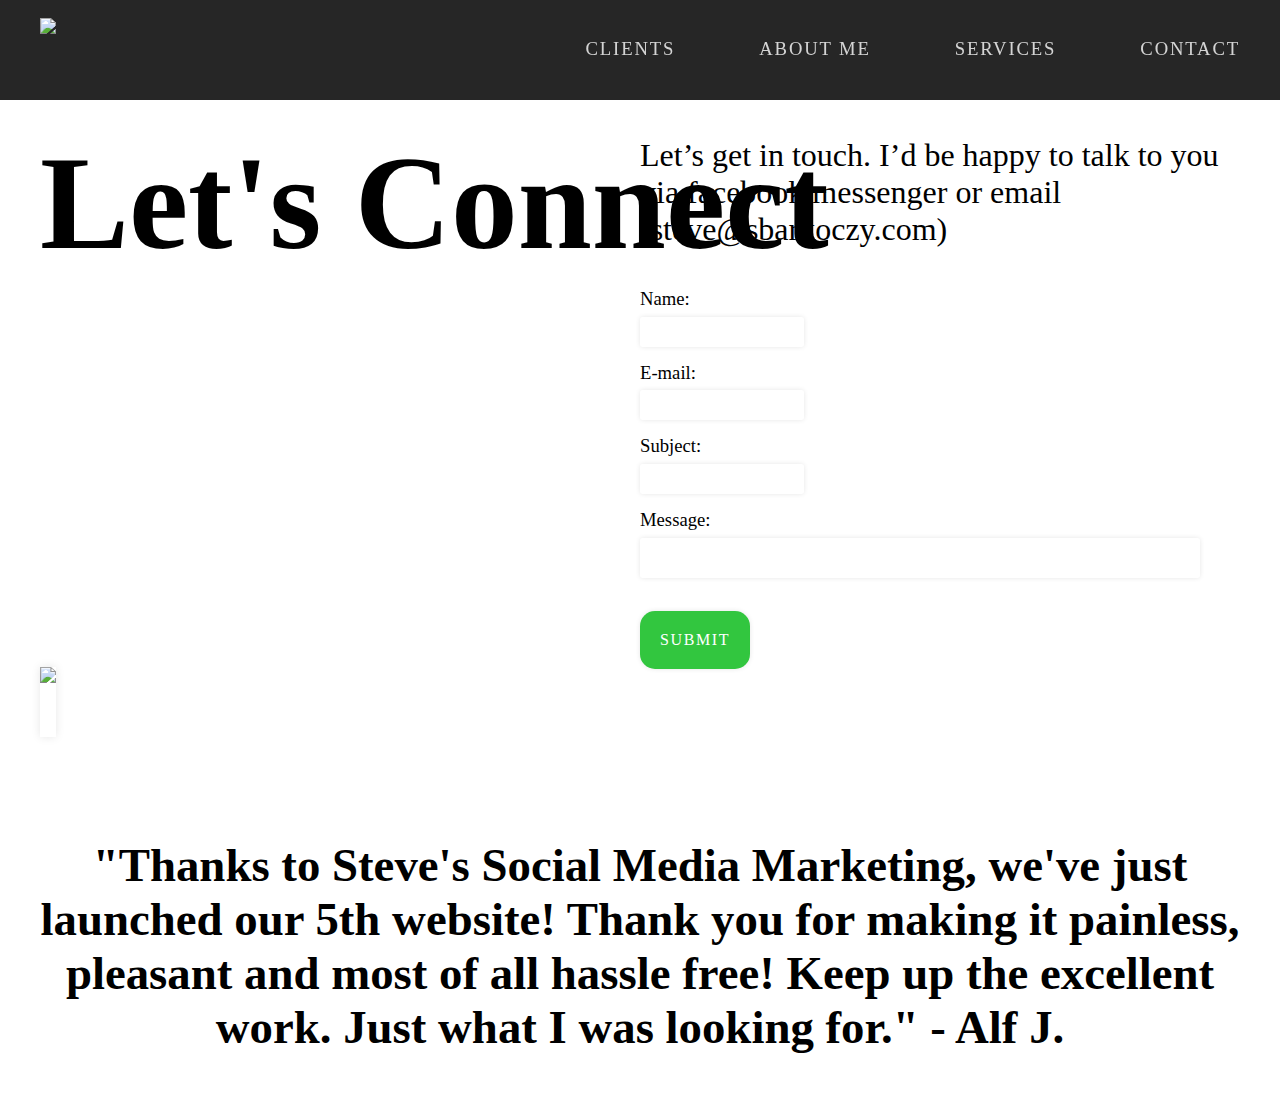
==== contact.html @ cbed5c3d "second change" ====
<!DOCTYPE HTML>
<html>
    <head>
        <meta name="viewport" content="width=600, initial-scale=1">
        <title>Steve Barko Digital Marketing - CONTACT</title>
        <link rel="stylesheet" type="text/css" href="theme.css">
        <script src="https://code.jquery.com/jquery-3.3.1.js" integrity="sha256-2Kok7MbOyxpgUVvAk/HJ2jigOSYS2auK4Pfzbm7uH60=" crossorigin="anonymous"></script>
        <script src="index.js"></script>
    </head>
    <body class="contactpage">
        <div class="header">    
            <a href="index.html" class="home-link-wrapper"><img class="dp" src="images/dp.png"></a>
            <div class="menu">
                <ul>   
                    <li><a href="index.html#clients">Clients</a></li>
                    <li><a href="about.html">About Me</a></li>
                    <li><a href="services.html">Services</a></li>
                    <li><a href="contact.html">Contact</a></li>
                </ul>
            </div>
        </div>
        <div class="section section1">
            <h1>Let's Connect</h1>
            <a href="https://www.messenger.com/t/Hi.Steve.Barko"><img class="messenger-link" src="images/messenger-link.png"></a>
            <div class="textbox">
                <p>Let’s get in touch. I’d be happy to talk to you via facebook messenger or email (steve@sbarkoczy.com)</p>
                <form action="mailto:someone@example.com" method="post" enctype="text/plain">
                    <p>Name:</p>
                    <input type="text" name="name"><br>
                    <p>E-mail:</p>
                    <input type="text" name="mail"><br>
                    <p>Subject:</p>
                    <input type="text" name="subject"><br>
                    <p>Message:</p>
                    <input class="message" type="text" name="message" size="50"><br><br>
                    <input class="submit" type="submit" value="submit">
                </form>
            </div>
        </div>
        <div class="testimonial">
            <ul>
                <li><h3>"Thanks to Steve's Social Media Marketing, we've just launched our 5th website! Thank you for making it painless, pleasant and most of all hassle free! Keep up the excellent work. Just what I was looking for." - Alf J.</h3></li>
            </ul>
        </div>
    </body>
</html>
---- theme.css ----
html {
  scroll-behavior: smooth;
}

*, body {
    opacity: 1;
    padding: 0;
    margin: 0;
}
p, li, a, h1, h2, h3, input, body{
    font-family: "Proxima Nova";
}
p {
    font-size: 14pt;
}
a {
    text-decoration: none;
    color: #32C63F;
}
.anchor {
    display: block;
    position: absolute;
    top: -100px;
    visibility: hidden;
}
.header {
    height: 100px;
    width: 100vw;
    position: fixed;
    background-color: rgba(26, 26, 26, 0.95);
    z-index: 1;
}
.home-link-wrapper {
}
.dp {
    height: 60px;
    margin: 18px 0 0 40px;
}
.menu {
    position: absolute;
    right: 40px;
    top: 38%;
}
.menu li {
    text-transform: uppercase;
    display: inline-block;
    margin-left: 80px;
    letter-spacing: 0.1em;
    font-size: 14pt;
}
.menu li a {
    color: white;opacity: 0.8;
}
.menu li a:hover {
    color: #32C63F;
    opacity:1;
}
.section {
    width: 100vw;
    height: calc(100vh - 100px);
    position: relative;
    display: inline-block;
    margin-top:-3px;
    margin-bottom:-3px;
}
h1 {
    position:absolute;
    font-size: 100pt;
    bottom: 40px;
    left: 40px;
    max-width: 800px;
    color: white;
    line-height: 100pt;
}
.textbox {
    position: absolute;
    top: 140px;
    right: 40px;
    max-width: 600px;
    color: white;
}
.textbox p {
    
    font-size: 24pt;
}
.messenger-link {
    position: absolute;
    bottom: 60px;
    left: 40px;
    height: 70px;
    box-shadow: 0px 0px 10px 0px rgba(0,0,0,0.1);
}
body.homepage .section1 h1 {
    color: white;
}
.section1 h1 {
    bottom: 150px;
}
.bg-img {
    width: 100%;
    height: 100%;
    position: absolute;
}
.section .bg-img, .bg-img-third {
    background-size: cover;
    z-index: -1;
}
.bg-img-third {
    width: 33.33%;
    height: calc(100vh - 100px);
    position: absolute;
    padding; 0;
    margin: 0;
    top: 0;
    z-index: -2;
}
body.homepage .section1 .bg-img {
    background-image: url(images/kymellis.jpeg);
    background-position: 50%, 10%;
}
.first-third-column .bg-img-third {
    background-image: url(images/owngrown-pic.jpeg);
    background-position: 50%, 50%;
    left: 0;
}
.second-third-column .bg-img-third {
    background-image: url(images/ssd-pic.png);
    background-position: 50%, 50%;
    left: 33.33vw;
}
.third-column.second-third-column p {
    color: black;
}
.third-third-column .bg-img-third {
    background-image: url(images/culprit-pic.png);
    background-position: 50%, 50%;
    left: 66.66vw;
}
body.homepage .section3 .bg-img {
    background-image: url(images/past-clients.jpeg);
}
body.servicespage .section1 .bg-img {
    background-image: url(images/audit.jpg);
    background-position: 50%, 10%;
}
body.servicespage .section2 .bg-img {
    background-image: url(images/management.jpg);
    background-position: 50%, 40%;
}
body.servicespage .section3 .bg-img {
    background-image: url(images/solutions.jpg);
    background-position: 50%, 0%;
    transform: scaleX(-1);
}
.darken {
    background-color: black;
    opacity: 1;
    width: 100%;
    height: 100%;
    position: absolute;
    opacity: 0.6;
}
.third-column .darken {
    width: 33.33vw;
    position: absolute;
    top: 0;
    z-index: -1;
}
.first-third-column .darken {
    left:0;
}
.third-third-column .darken {
    left:66.66vw;
}
.img-credit {
    position: absolute;
    color: white;
    opacity: 0.8;
}
/*.img-credit:hover {
    opacity: 1;
}
.img-credit:hover a {
    color: #32C63F;
}*/
.img-credit a {
    color:white;
}
.section1 .img-credit {
    left: 20px;
    top: 120px;
}
body.homepage .section3 .img-credit {
    left: 20px;
    top: 20px;
}
.next-button {
    position: absolute;
    bottom: 40px; right: 40px;
    height: 80px;
}

.horizontal-scroll {
    display: flex;
    flex-wrap: nowrap;
    overflow-x: auto;
}
.third-column {
    flex: 0 0 auto;
    width: 33.33vw;
}
.first-third-column {
}
.client-logo {
    width: 200px;
    position: relative;
    margin: 40px 0 40px 40px;
}
.third-column p {
    width: calc(33.33vw - 100px);
    padding-left: 40px;
    color: white;
    z-index: 1;
}
.third-column li {
    list-style: none;
    display: inline-block;
    position: relative;
    top: 40px;
    left: 40px;
    margin-right: 40px;
}
.third-column li img {
    width: 40px;
}

.section3 h1 {
    color: black;
}
.section3 .pastlogos-wrapper {
    position: absolute;
    top: 40px;
    right: 0;
    max-width: 600px;
    flex-wrap: wrap;
    justify-content: space-between;
}

.pastlogos-wrapper li {
    display: inline-flex;
    
}
.past-logo {
    width: 120px;
    height: 120px;
    margin: 20px;
    clip-path: circle(60px at center);
}
.past-logo:hover {
    clip-path: none;
    
}
.linktree {
    position: absolute;
    right: 140px; bottom: 60px;
    background-color: black;
    padding: 20px;
}
.linktree li {
    display: inline-block;
}
.linktree img {
    width: 20px;
    margin-right: 20px;
}
.linktree p {
    display: inline-block;
    font-size: 18pt;
    color: white;
}
.section4 h1 {
    color: black;
}
.section4 .services-icon-wrapper {
    position: absolute;
    font-size: 24pt;
    top: 40px;
    right: 40px;
    max-width: 600px;
}
.section4 .services-icon-wrapper li {
    list-style: none;
    margin-bottom: 40px;
}
.section4 .services-icon-wrapper img {
    width: 100px;
    display: inline-block; margin-right: 40px;
}
.section4 .services-icon-wrapper h3 {
    display: inline-block;
    color: black;
    max-width: 400px;
}
.testimonial {
    padding: 40px;
    text-align: center;
    font-size: 30pt;
}


/*ABOUT*/


body.aboutpage .section1 .next-button {
    bottom: 80px;
}
.whoiam-img {
    height: 300px;
    top: 140px;
    left: 40px;
    position: absolute;
}

body.aboutpage .section h1 {
    bottom: 40px;
    color: white;
}
body.aboutpage .section1 h1, body.servicespage .section p, body.contactpage .section h1, body.contactpage .section .textbox p, .section h1, body.contactpage .section .textbox form {
    color: black;
}
body.homepage .section.section3 h1 {
    color: white;
}
body.aboutpage .section .textbox, body.servicespage .section .textbox {
    top: 40px;
}

body.aboutpage .section1 .textbox, body.servicespage .section1 .textbox {
    top: 140px;
    color: black;
}
body.aboutpage .section2 .bg-img {
    background-image: url("images/nickshotz.jpeg");
}
body.aboutpage .section3 .bg-img {
    background-image: url("images/timbennet.jpeg");
}
body.aboutpage .section4 .bg-img {
    background-image: url("images/headway.jpeg");
}
body.aboutpage .img-credit {
    left: 20px;
    top: 20px;
}

/*SERVICES*/

body.servicespage .section1 h1 {
    bottom: 40px;
}
body.servicespage .section h1 {
    font-size: 70pt;
    line-height: 70pt;
    color: white;
}
body.servicespage .section p {
    color: white;
}
body.servicespage .section3 h1 {
    font-size: 80pt; line-height: 80pt;
}
.green-button {
    padding: 20px;
    background-color: #32C63F;
    max-width: 50%;
    margin-top: 40px;
    float: right;
    border-radius: 10px;
}
.section a .green-button p {
    color: white;
    font-size: 18pt;
    line-height: 24pt;
}

.section1 .servicespage-icon {
    top:140px;
}
.servicespage-icon {
    top: 40px;
    left: 40px;
    position: absolute;
    height: 300px;
}

/*CONTACT*/

body.contactpage .section1 h1 {
    top: 140px;
}
form {
    margin-top: 40px;
}
.textbox form p {
    font-size: 14pt;
    margin-bottom: 5pt;
}
input {
    border:none;
    background-image:none;
    background-color:transparent;
    -webkit-box-shadow: none;
    -moz-box-shadow: none;
    box-shadow: 0px 0px 5px 0px rgba(0,0,0,0.1);
    
    background-color: white;
    margin-bottom: 15px;
    min-height: 30px;
    border-radius: 2pt;
    display: inline-block;
    
}
.message {
    height: 40px;
    width: 560px;
}
.submit {
    background: none;
    border: 0;
    color: inherit;
    font: inherit;
    line-height: normal;
    overflow: visible;
    padding: 20px;
    border-radius: 15px;
    text-transform: uppercase;
    letter-spacing: 0.1em;
    
    background-color: #32C63F;
    color: white;
}
.testimonial li {
    list-style: none;
}


/*MOBILE*/


@media only screen and (max-width: 600px) {
    p {
        font-size: 14pt;
    }
    a {
        text-decoration: none;
        color: #32C63F;
    }
    .anchor {
    }
    .header {
        height: 100px;
    }
    .dp {
    }
    .menu {
    }
    .menu li {
        display: block;
        text-align: right;
    }
    .menu li a {opacity: 1;
        font-size: 11pt;
    }
    .mobile-non-active {
        display: none;
    }
    .mobile-non-active:active {
        display: inline-block;
        outline: 1pt solid red;
    }
    .section {
    }
    h1, body.servicespage .section h1 , body.servicespage .section3 h1 {
        font-size: 30pt;
        top: 40px;
        left: 40px;
        line-height: 40pt;
    }
    .textbox {
        top: 240px;
        left: 40px;
        max-width: 600px;
    }
    .textbox p {

        font-size: 16pt;
        line-height: 20pt;
    }
    body.homepage .section1 .textbox {
        position: relative;
        margin-top: 40px;
        max-width: 85%;
        top: 140px;
    }
    .messenger-link {  
        display: none;
    }
    .section1 h1 {
        top: 150px;
        position: relative;
        max-width: 85%;
    }
    .bg-img {
        width: 100%;
        height: 100%;
        position: absolute;
    }
    .section .bg-img, .bg-img-third {
    }
    .bg-img-third {
        width: 100%;
    }
    .darken {
        width: 100%;
    }
    .third-column .darken {
        width: 100vw;
    }
    .first-third-column .darken {
        left:0;
    }
    
    .third-third-column .darken {
        left: 200vw;
    }
    .second-third-column .bg-img-third {
        left:100vw;
    }
    .third-third-column .bg-img-third {
        left:200vw;
    }
    .img-credit {
        display:none;
    }
    .next-button {
        bottom: 80px;
        margin: auto;
    }
    .third-column {
        width: 100vw;
    }
    .first-third-column {
    }
    .client-logo {
        width: 200px;
        position: relative;
        margin: 40px;
    }
    .third-column p {
        width: calc(100vw - 100px);
    }
    .third-column li {
    }
    .third-column li img {
        width: 40px;
    }

    .section3 h1 {
        color: black;
    }
    .section3 .pastlogos-wrapper {
        top: 180px;
        left: 40px;
        max-height: 80%px;
    }

    .past-logo {
        margin: 20px;
        
    }
    .linktree {
        display: none;
    }
    .section4 .services-icon-wrapper {
        font-size: 20pt;
        top: 140px;
        left: 40px;
    }
    .section4 .services-icon-wrapper li {
    }
    .section4 .services-icon-wrapper img {
    }
    .section4 .services-icon-wrapper h3 {
        max-width: 300px;
    }
    .testimonial {
    }


    /*ABOUT*/


    .whoiam-img {
        width: calc(100vw - 80px);
        margin-bottom: 20px;
        height: auto;
        top: 200px;
        position: relative;
        display: inline-block;
    }

    body.aboutpage .section h1 {
        top: 40px;
    }
    body.aboutpage .section.section1 .textbox {
        top: 200px;
        position: relative;
        max-width: 85%;
    }
    body.aboutpage .section1 h1 {
        top: 140px;
    }
    body.aboutpage .section .textbox, body.servicespage .section .textbox {
        top: 140px;
    }
    body.servicespage .section .textbox {
        position: relative;
        max-width: 85%;
        margin-top: 40px;
    }


    /*SERVICES*/

    body.servicespage .section1 h1 {
        top: 140px;
    }

    .green-button {
        
        float: left;
    }

    .section1 .servicespage-icon {
        top: 240px;
    }
    .servicespage-icon {
        top: 340px;
        height: 200px;
    }
    .green-button {
    bottom: 40px;
    top: auto;
    }

    /*CONTACT*/

   
    body.contactpage .testimonial li {
        display: none;
    }
}
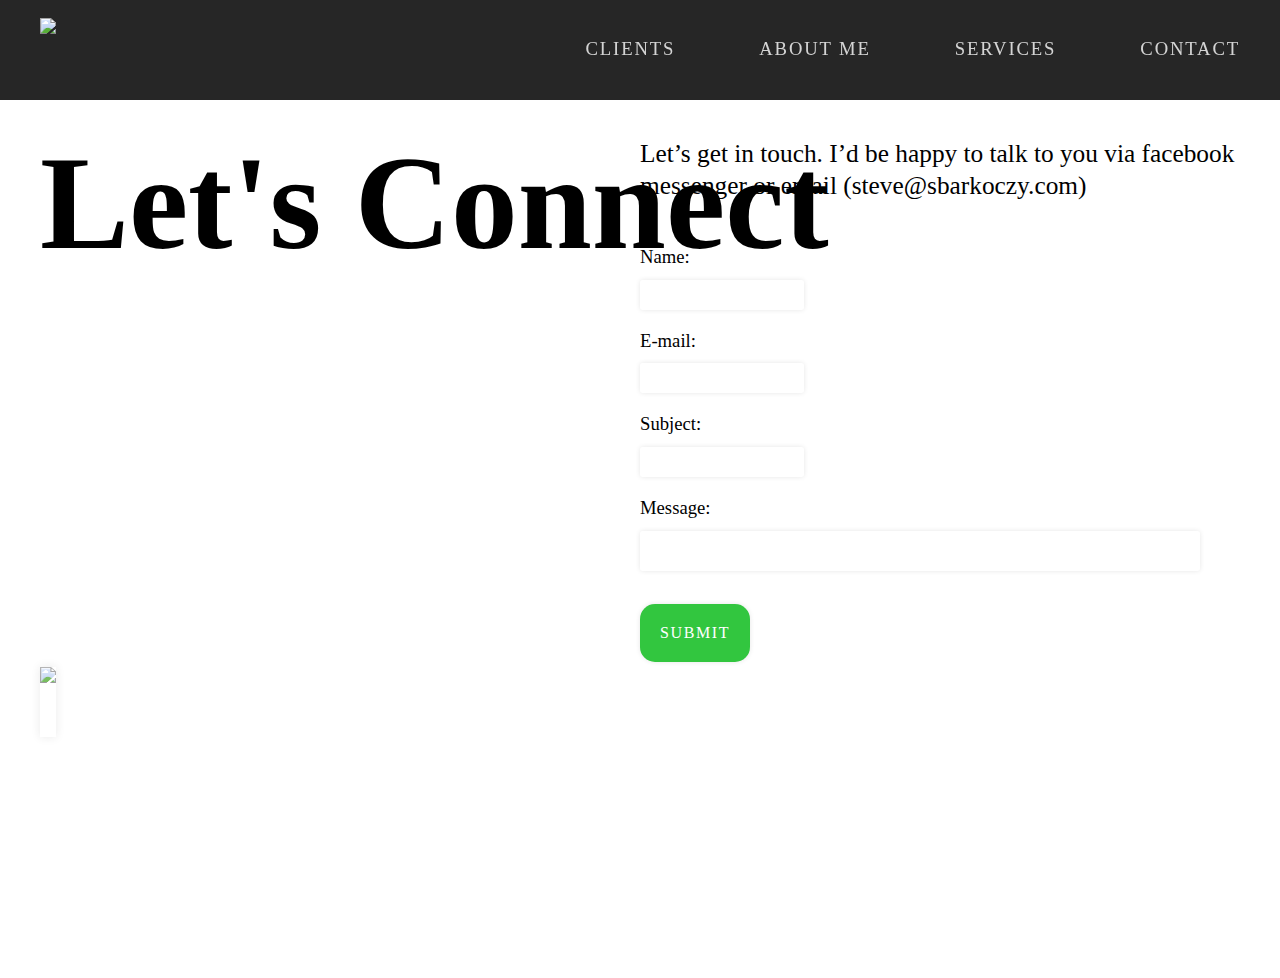
==== commit c7a3635a: "6th changes" ====
--- a/contact.html
+++ b/contact.html
@@ -1,17 +1,23 @@
 <!DOCTYPE HTML>
 <html>
     <head>
-        <meta name="viewport" content="width=600, initial-scale=1">
+        <meta name="viewport" content="width=600">
         <title>Steve Barko Digital Marketing - CONTACT</title>
+        <link href="https://fonts.googleapis.com/css?family=Montserrat:500,700" rel="stylesheet">
         <link rel="stylesheet" type="text/css" href="theme.css">
         <script src="https://code.jquery.com/jquery-3.3.1.js" integrity="sha256-2Kok7MbOyxpgUVvAk/HJ2jigOSYS2auK4Pfzbm7uH60=" crossorigin="anonymous"></script>
         <script src="index.js"></script>
+        <link rel="shortcut icon" href="images/favicon.ico" type="image/x-icon">
+        <link rel="icon" href="images/favicon.ico" type="image/x-icon">
+        
     </head>
     <body class="contactpage">
         <div class="header">    
             <a href="index.html" class="home-link-wrapper"><img class="dp" src="images/dp.png"></a>
             <div class="menu">
-                <ul>   
+                
+                <a class="hamburger">MENU</a>
+                <ul class="hamburger-expand">   
                     <li><a href="index.html#clients">Clients</a></li>
                     <li><a href="about.html">About Me</a></li>
                     <li><a href="services.html">Services</a></li>
@@ -21,10 +27,10 @@
         </div>
         <div class="section section1">
             <h1>Let's Connect</h1>
-            <a href="https://www.messenger.com/t/Hi.Steve.Barko"><img class="messenger-link" src="images/messenger-link.png"></a>
+            <a target="_blank" href="https://www.messenger.com/t/Hi.Steve.Barko"><img class="messenger-link" src="images/messenger-link.png"></a>
             <div class="textbox">
                 <p>Let’s get in touch. I’d be happy to talk to you via facebook messenger or email (steve@sbarkoczy.com)</p>
-                <form action="mailto:someone@example.com" method="post" enctype="text/plain">
+                <form action="mailto:steve@sbarkoczy.com" method="post" enctype="text/plain">
                     <p>Name:</p>
                     <input type="text" name="name"><br>
                     <p>E-mail:</p>
@@ -39,7 +45,9 @@
         </div>
         <div class="testimonial">
             <ul>
-                <li><h3>"Thanks to Steve's Social Media Marketing, we've just launched our 5th website! Thank you for making it painless, pleasant and most of all hassle free! Keep up the excellent work. Just what I was looking for." - Alf J.</h3></li>
+                <li><h3>Testimonial #1</h3></li>
+                <li><h3>Testimonial #2</h3></li>
+                <li><h3>Testimonial #3</h3></li>
             </ul>
         </div>
     </body>
--- a/theme.css
+++ b/theme.css
@@ -1,5 +1,6 @@
 html {
   scroll-behavior: smooth;
+    overflow-x: hidden;
 }
 
 *, body {
@@ -8,7 +9,19 @@
     margin: 0;
 }
 p, li, a, h1, h2, h3, input, body{
-    font-family: "Proxima Nova";
+    font-family: "Proxima";
+}
+@font-face {
+font-family: 'Proxima';
+src: url('proxima-reg.woff') format('woff');
+font-weight: normal;
+font-style: normal;
+}
+@font-face {
+font-family: 'Proxima';
+src: url('proxima-bold.woff') format('woff');
+font-weight: bold;
+font-style: normal;
 }
 p {
     font-size: 14pt;
@@ -54,6 +67,14 @@
 .menu li a:hover {
     color: #32C63F;
     opacity:1;
+}
+.hamburger {
+    display: none;
+    position: fixed;
+    top: 40px;
+    right: 40px;
+    color: white;
+    letter-spacing: 0.1em;
 }
 .section {
     width: 100vw;
@@ -81,7 +102,8 @@
 }
 .textbox p {
     
-    font-size: 24pt;
+    font-size: 19pt;
+    line-height: 24pt;
 }
 .messenger-link {
     position: absolute;
@@ -89,6 +111,17 @@
     left: 40px;
     height: 70px;
     box-shadow: 0px 0px 10px 0px rgba(0,0,0,0.1);
+    animation: messenger-link-anim 1.5s infinite forwards ease-in-out;
+    opacity: 0.8;
+}
+.messenger-link:hover {
+    opacity: 1;
+}
+
+@keyframes messenger-link-anim {
+    0%   { transform: translateY(0px);}
+    30% { transform: translateY(2px);}
+    100% { transform: translateY(0px);}
 }
 body.homepage .section1 h1 {
     color: white;
@@ -101,7 +134,7 @@
     height: 100%;
     position: absolute;
 }
-.section .bg-img, .bg-img-third {
+.section .bg-img, .bg-img-third-img {
     background-size: cover;
     z-index: -1;
 }
@@ -114,27 +147,43 @@
     top: 0;
     z-index: -2;
 }
+.bg-img-third-img {
+    width: 100%;
+    height: 100%;
+    position: absolute;
+}
 body.homepage .section1 .bg-img {
     background-image: url(images/kymellis.jpeg);
     background-position: 50%, 10%;
 }
-.first-third-column .bg-img-third {
+body.homepage .section4 .bg-img {
+    background-image: url(images/services-bg.jpeg);
+    background-position: top;
+}
+.first-third-column .bg-img-third-img {
     background-image: url(images/owngrown-pic.jpeg);
     background-position: 50%, 50%;
-    left: 0;
-}
-.second-third-column .bg-img-third {
+}
+.second-third-column .bg-img-third-img {
     background-image: url(images/ssd-pic.png);
     background-position: 50%, 50%;
+}
+.first-third-column .bg-img-third {
+    left: 0;
+}
+.second-third-column .bg-img-third {
     left: 33.33vw;
+}
+.third-third-column .bg-img-third {
+        left: 66.66vw;
 }
 .third-column.second-third-column p {
     color: black;
 }
-.third-third-column .bg-img-third {
-    background-image: url(images/culprit-pic.png);
+.third-third-column .bg-img-third-img {
+    background-image: url(images/culprit-pic.jpg);
     background-position: 50%, 50%;
-    left: 66.66vw;
+
 }
 body.homepage .section3 .bg-img {
     background-image: url(images/past-clients.jpeg);
@@ -159,6 +208,7 @@
     height: 100%;
     position: absolute;
     opacity: 0.6;
+     transition: opacity 0.2s;
 }
 .third-column .darken {
     width: 33.33vw;
@@ -188,9 +238,9 @@
 }
 .section1 .img-credit {
     left: 20px;
-    top: 120px;
-}
-body.homepage .section3 .img-credit {
+    top: 140px;
+}
+body.homepage .section3 .img-credit, body.homepage .section4 .img-credit {
     left: 20px;
     top: 20px;
 }
@@ -198,7 +248,19 @@
     position: absolute;
     bottom: 40px; right: 40px;
     height: 80px;
-}
+    animation: next-button-anim 3s infinite forwards ease-out;
+}
+.next-button:hover {
+    opacity: 1;
+    animation: none;
+}
+@keyframes next-button-anim {
+    0%   { opacity: 0; transform: translateY(-4px);}
+    30% { opacity: 0.4; transform: translateY(-2px);}
+    95% { opacity: 0.4; transform: translateY(0px);}
+    100% { opacity: 0; transform: translateY(2px);}
+}
+
 
 .horizontal-scroll {
     display: flex;
@@ -209,8 +271,16 @@
     flex: 0 0 auto;
     width: 33.33vw;
 }
-.first-third-column {
-}
+#lighten {
+    background-color: white;
+    opacity: 0.5;
+}
+.third-column:hover .darken, .third-column:hover #lighten {
+    opacity: 0.8;
+}
+/*.third-column:hover .bg-img-third-img {
+    transform: scale(1.2, 1.2);
+}*/
 .client-logo {
     width: 200px;
     position: relative;
@@ -254,20 +324,29 @@
     width: 120px;
     height: 120px;
     margin: 20px;
+    clip-path: circle(58px at center);
+}
+.past-logo:hover {
     clip-path: circle(60px at center);
-}
-.past-logo:hover {
-    clip-path: none;
     
 }
 .linktree {
     position: absolute;
     right: 140px; bottom: 60px;
-    background-color: black;
+    background-color: #32C63F;
+    border-radius: 10px;
     padding: 20px;
+    display: none;
+}
+.linktree:hover li {
+    opacity: 0.1;
+}
+.linktree li:hover {
+    opacity: 1;
 }
 .linktree li {
     display: inline-block;
+    transition: opacity 0.2s ease;
 }
 .linktree img {
     width: 20px;
@@ -298,13 +377,19 @@
 }
 .section4 .services-icon-wrapper h3 {
     display: inline-block;
-    color: black;
     max-width: 400px;
-}
+    text-transform: uppercase;
+    font-weight: 300;
+    letter-spacing: 0.1em;
+}
+
 .testimonial {
     padding: 40px;
     text-align: center;
-    font-size: 30pt;
+    font-size: 24pt;
+    font-weight: 300;
+    text-transform: uppercase;
+    letter-spacing: 0.1em;
 }
 
 
@@ -328,8 +413,18 @@
 body.aboutpage .section1 h1, body.servicespage .section p, body.contactpage .section h1, body.contactpage .section .textbox p, .section h1, body.contactpage .section .textbox form {
     color: black;
 }
-body.homepage .section.section3 h1 {
-    color: white;
+body.homepage .section.section3 h1, body.homepage .section.section4 h1, body.homepage .section.section4 h3 {
+    color: white;
+}
+body.homepage .section.section3 .black {
+    background-color: black;
+    width: 100%;
+    height: 100%;
+    position: absolute;
+    z-index: -2;
+}
+body.homepage .section.section4 .services-icon-wrapper h3:hover {
+    color: #32C63F;
 }
 body.aboutpage .section .textbox, body.servicespage .section .textbox {
     top: 40px;
@@ -374,8 +469,20 @@
     background-color: #32C63F;
     max-width: 50%;
     margin-top: 40px;
-    float: right;
+    float: left;
     border-radius: 10px;
+    animation: green-button-anim 3s infinite forwards ease-out;
+}
+.green-button:hover {
+    animation: none;
+    opacity:1;
+}
+
+@keyframes green-button-anim {
+    0%   { opacity: 0.8; transform: translateY(-2px);}
+    30% { opacity: 1; transform: translateY(-1px);}
+    95% { opacity: 1; transform: translateY(0px);}
+    100% { opacity: 0.8; transform: translateY(2px);}
 }
 .section a .green-button p {
     color: white;
@@ -442,6 +549,33 @@
 .testimonial li {
     list-style: none;
 }
+body.contactpage .testimonial {
+    padding: 0;
+    margin-top: 40px;
+    margin-bottom: 40px;
+    padding-bottom: 100px;
+}
+body.contactpage .testimonial li {
+    animation: testimonial-fade 12s infinite forwards;
+    opacity: 0;
+    position: absolute;
+    text-align: center;
+    width: 100%;
+}
+body.contactpage .testimonial li:nth-child(2) {
+    animation-delay: 4s;
+}
+body.contactpage .testimonial li:nth-child(3) {
+    animation-delay: 8s;
+}
+
+@keyframes testimonial-fade {
+    0%   { opacity: 0; }
+    3% { opacity: 1; }
+    30% { opacity: 1; }
+    33.33%   { opacity: 0; }
+    100% { opacity: 0; }
+}
 
 
 /*MOBILE*/
@@ -463,13 +597,31 @@
     .dp {
     }
     .menu {
+        right: 20px;
     }
     .menu li {
+        visibility: hidden;
+        pointer-events: none;
+        text-align: center;
+        opacity: 0;
+        transition: opacity 0.2s ease, transform 0.4s ease;
+        transform: translateY(76px);
+    }
+    .active li {
+        transform: translateY(80px);
+        pointer-events:auto;
+        visibility: visible;
         display: block;
-        text-align: right;
-    }
-    .menu li a {opacity: 1;
+        background-color: rgba(26, 26, 26, 0.95);
+        padding: 30px;
+        opacity: 1;
+    }
+    .menu li a {
+        opacity: 1;
         font-size: 11pt;
+    }
+    .hamburger {
+        display: block;
     }
     .mobile-non-active {
         display: none;
@@ -545,6 +697,7 @@
     .next-button {
         bottom: 80px;
         margin: auto;
+        display: none;
     }
     .third-column {
         width: 100vw;
